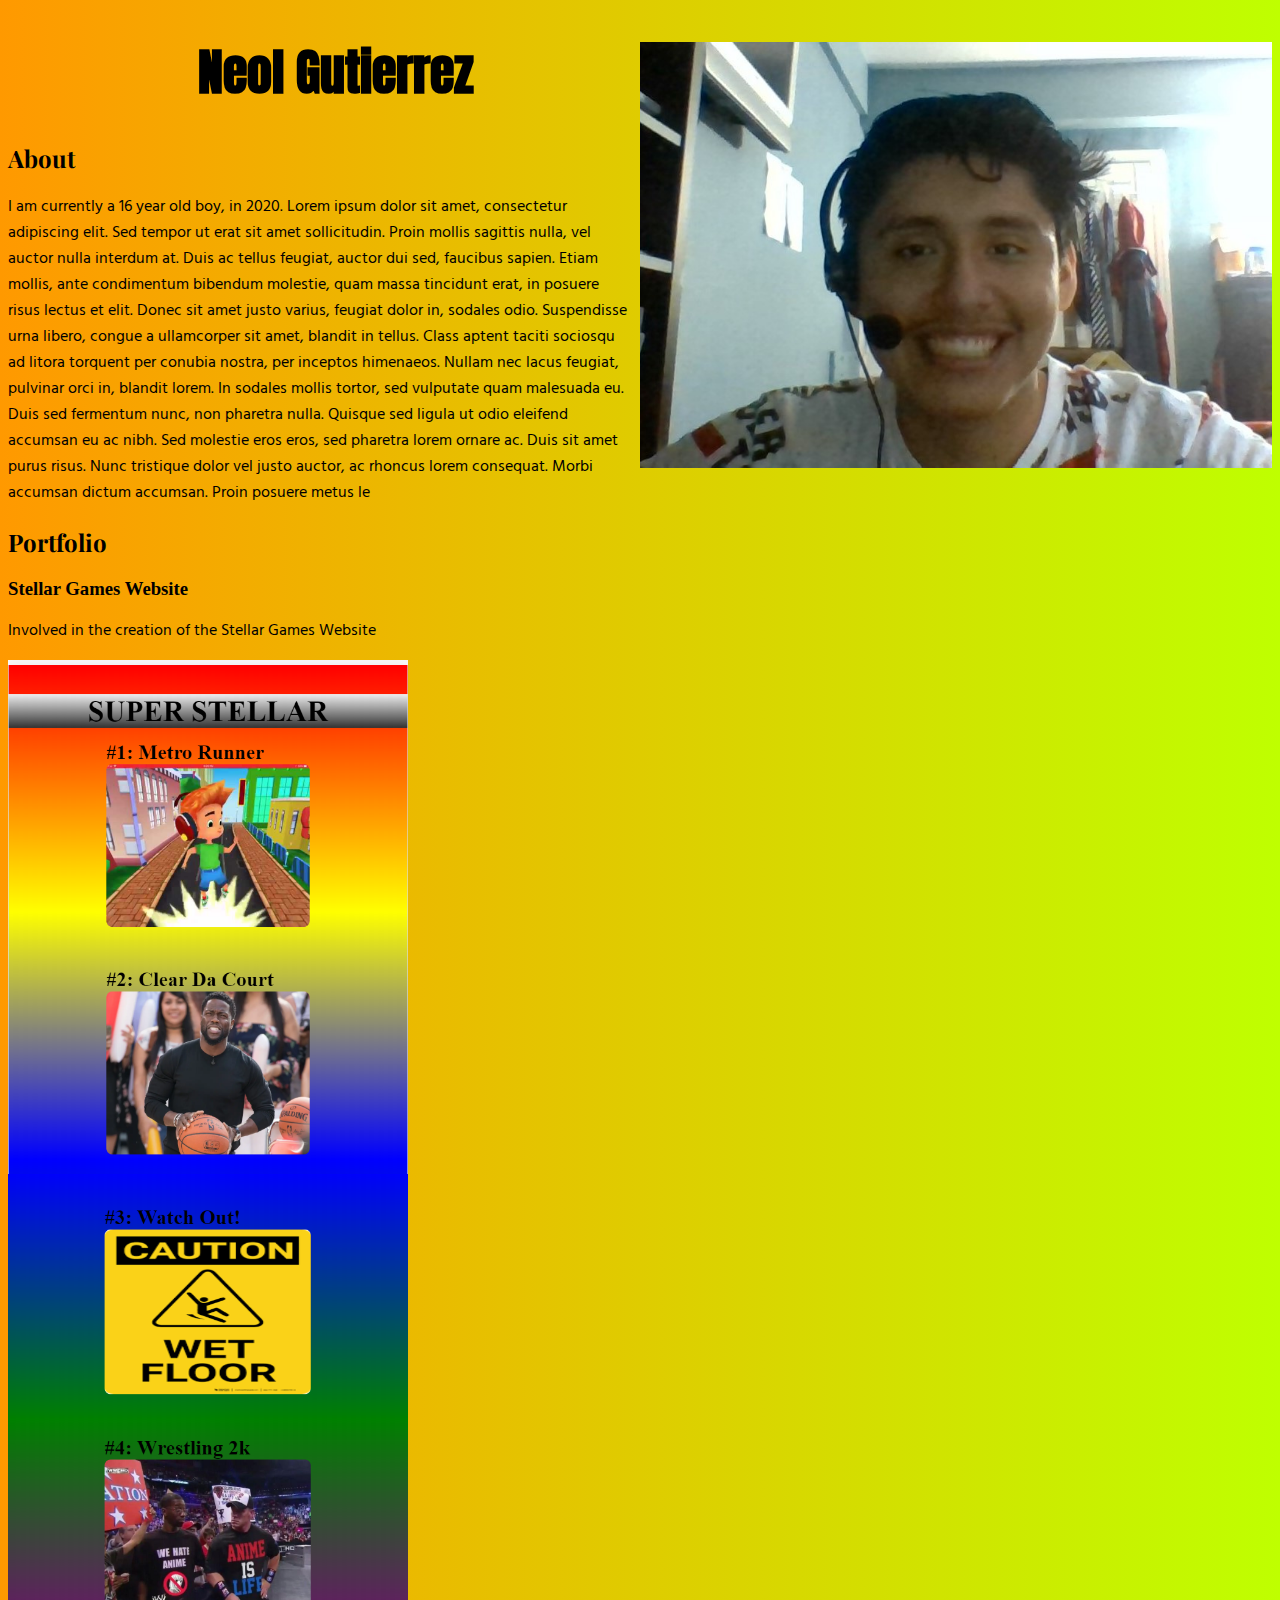
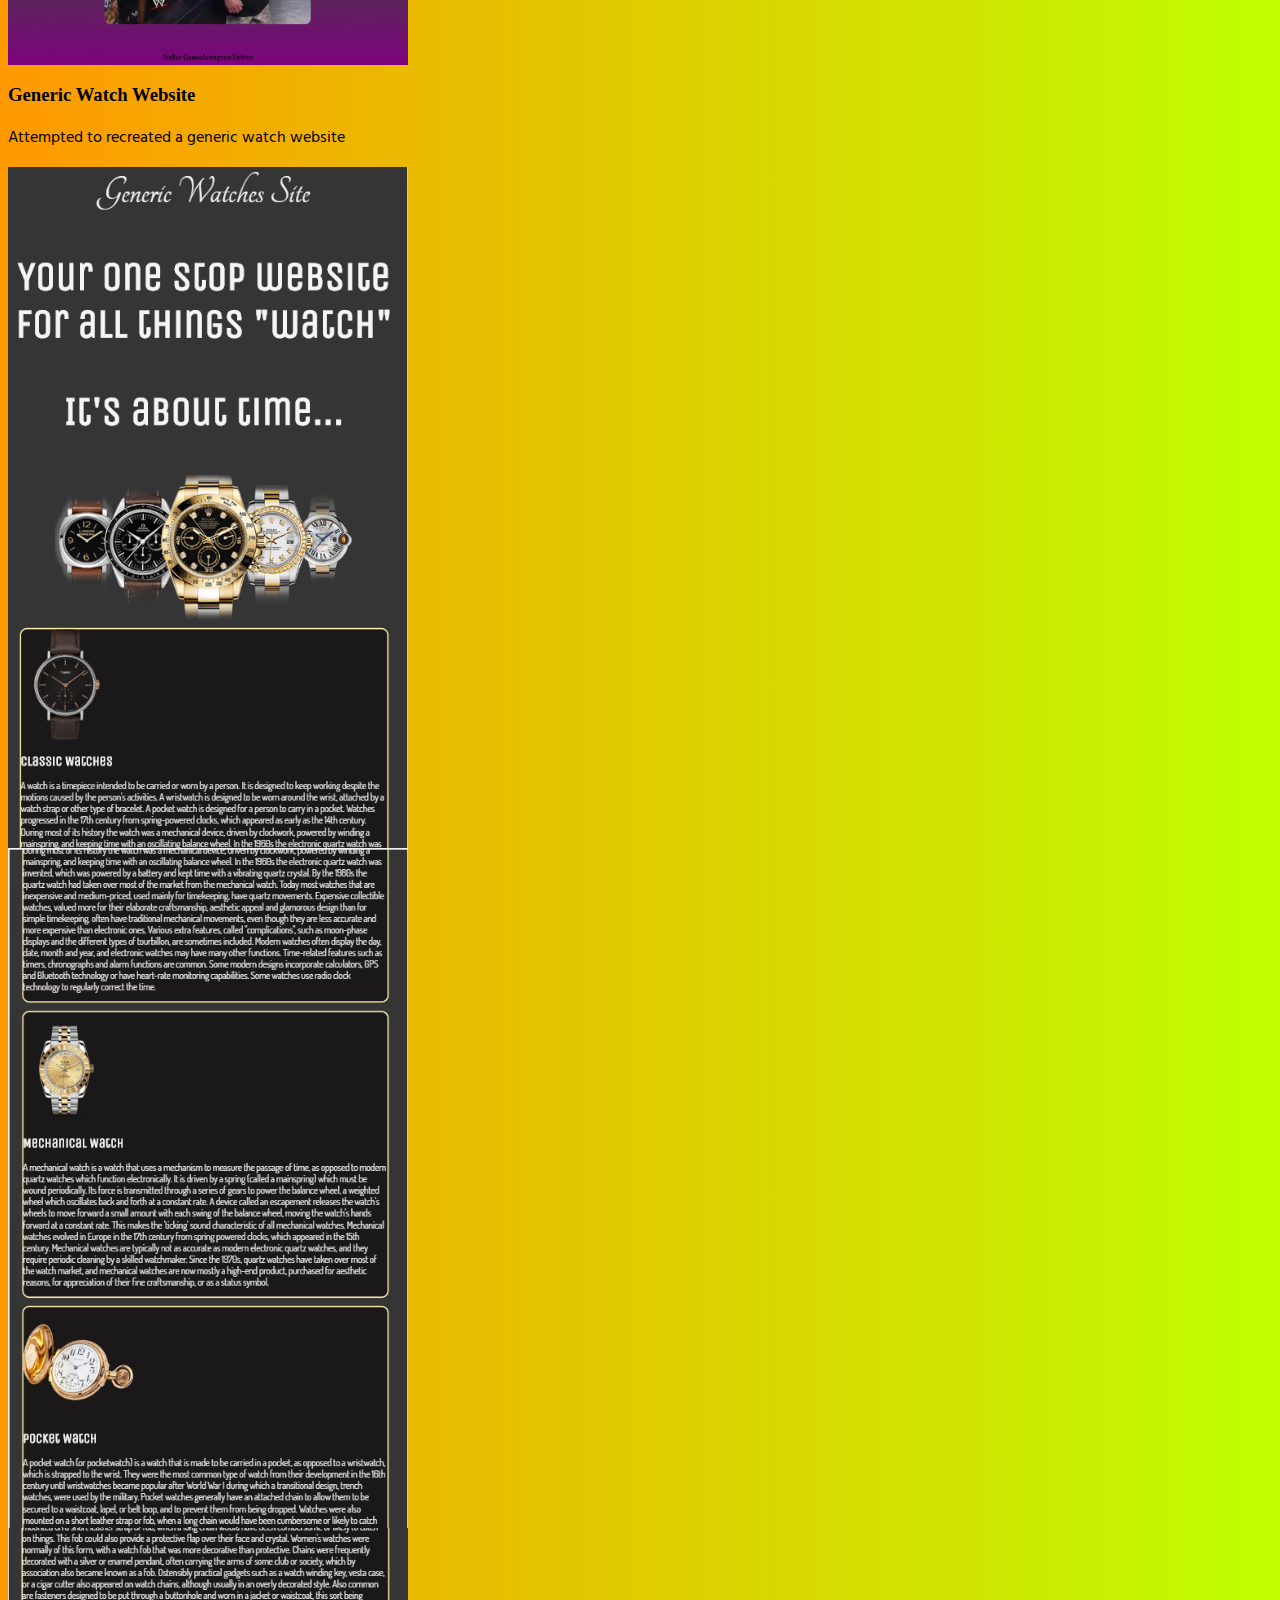
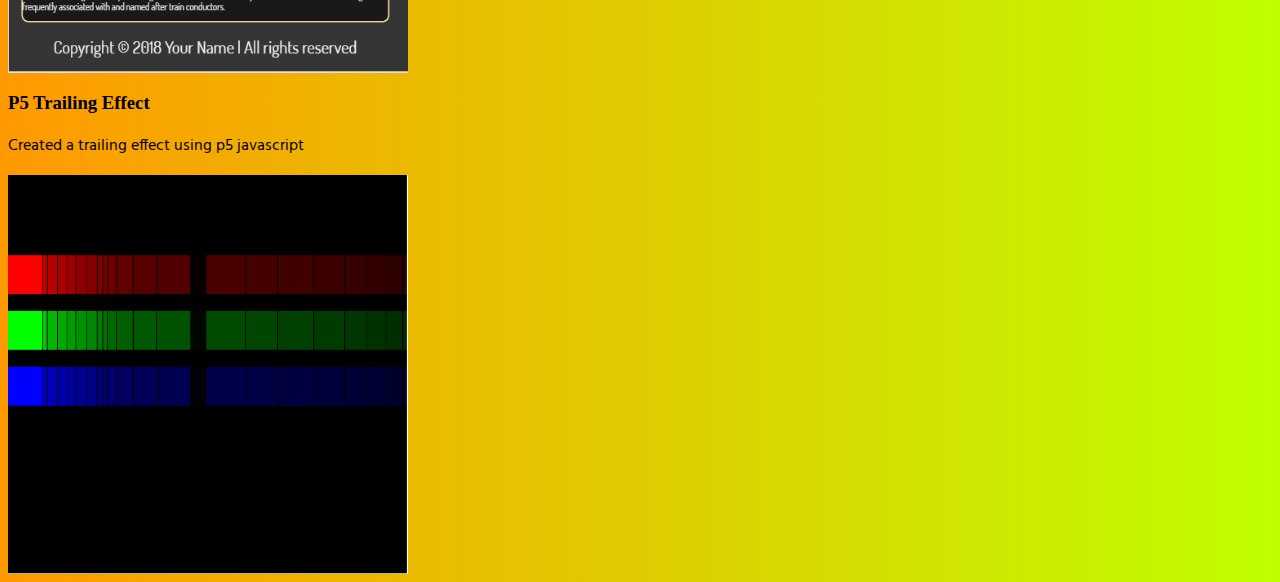
==== index.html @ 971976ae "personal website" ====
<!DOCTYPE html>
<html>
<head>
    <link rel="stylesheet" href="style.css">
    <title>Neol Gutierrez</title>
    <link href="https://fonts.googleapis.com/css2?family=Playfair+Display&display=swap" rel="stylesheet">
    <link href="https://fonts.googleapis.com/css2?family=Anton&family=Playfair+Display&display=swap" rel="stylesheet">
    <link href="https://fonts.googleapis.com/css2?family=Anton&family=Hind:wght@300&family=Playfair+Display&display=swap" rel="stylesheet">
</head>
<body>
    <div class="top">
        <h1 id = "name"> Neol Gutierrez</h1>
        <img src="assets/myPicture.jpg">
    </div>
    <div class="about">
        <h2  class = "subtitle" id = "about">About</h2>
        <p class="text">I am currently a 16 year old boy, in 2020. Lorem ipsum dolor sit amet, consectetur adipiscing elit. Sed tempor ut erat sit amet sollicitudin. Proin mollis sagittis nulla, vel auctor nulla interdum at. 
            Duis ac tellus feugiat, auctor dui sed, faucibus sapien. Etiam mollis, ante condimentum bibendum molestie, quam massa tincidunt erat, in posuere risus lectus et elit. Donec sit amet justo varius, feugiat dolor in, sodales odio. 
            Suspendisse urna libero, congue a ullamcorper sit amet, blandit in tellus. Class aptent taciti sociosqu ad litora torquent per conubia nostra, per inceptos himenaeos. 
            Nullam nec lacus feugiat, pulvinar orci in, blandit lorem. In sodales mollis tortor, sed vulputate quam malesuada eu. Duis sed fermentum nunc, non pharetra nulla. 
            Quisque sed ligula ut odio eleifend accumsan eu ac nibh. Sed molestie eros eros, sed pharetra lorem ornare ac. Duis sit amet purus risus. Nunc tristique dolor vel justo auctor, ac rhoncus lorem consequat.
            Morbi accumsan dictum accumsan. Proin posuere metus le</p>
    </div>
    <div class = "portfolio">
        <h2 class ="subtitle" id = "portfolio">Portfolio</h2>
        <h3 class ="superSubtitle">Stellar Games Website</h3>
        <p class = "text" >Involved in the creation of the Stellar Games Website</p>
        <img class ="stellarWeb"src = "assets/stellarwebsite1.PNG">
        <img class ="stellarWeb"src = "assets/stellarwebsite2.PNG"> 
        <h3 class ="superSubtitle">Generic Watch Website</h3>
        <p class = "text" >Attempted to recreated a generic watch website</p>
        <img class ="watchWeb"src = "assets/watch1.PNG">
        <img class ="watchWeb"src = "assets/watch2.PNG">
        <img class ="watchWeb"src = "assets/watch3.PNG">
        <h3 class ="superSubtitle">P5 Trailing Effect</h3>
        <p class = "text" >Created a trailing effect using p5 javascript</p>
        <img class ="p5Web"src = "assets/p5effect.PNG">

        
        
    </div>

</body>
</html>
---- style.css ----
.text{
    font-family: 'Hind', sans-serif;
}
body{
    background-image: linear-gradient(to right,#ff9900,#bfff00);
}

.top img{
    float:right;
    margin-top: -100px;
    width: 50%;
    margin-left: 10px;
}
#name{
    font-size: 50px;
    margin-left: 15%;
    font-family: 'Anton', sans-serif;
}
.subtitle{
    font-family: 'Playfair Display', serif;
}
.portfolio img{
    display: block;
    width: 400px;
}
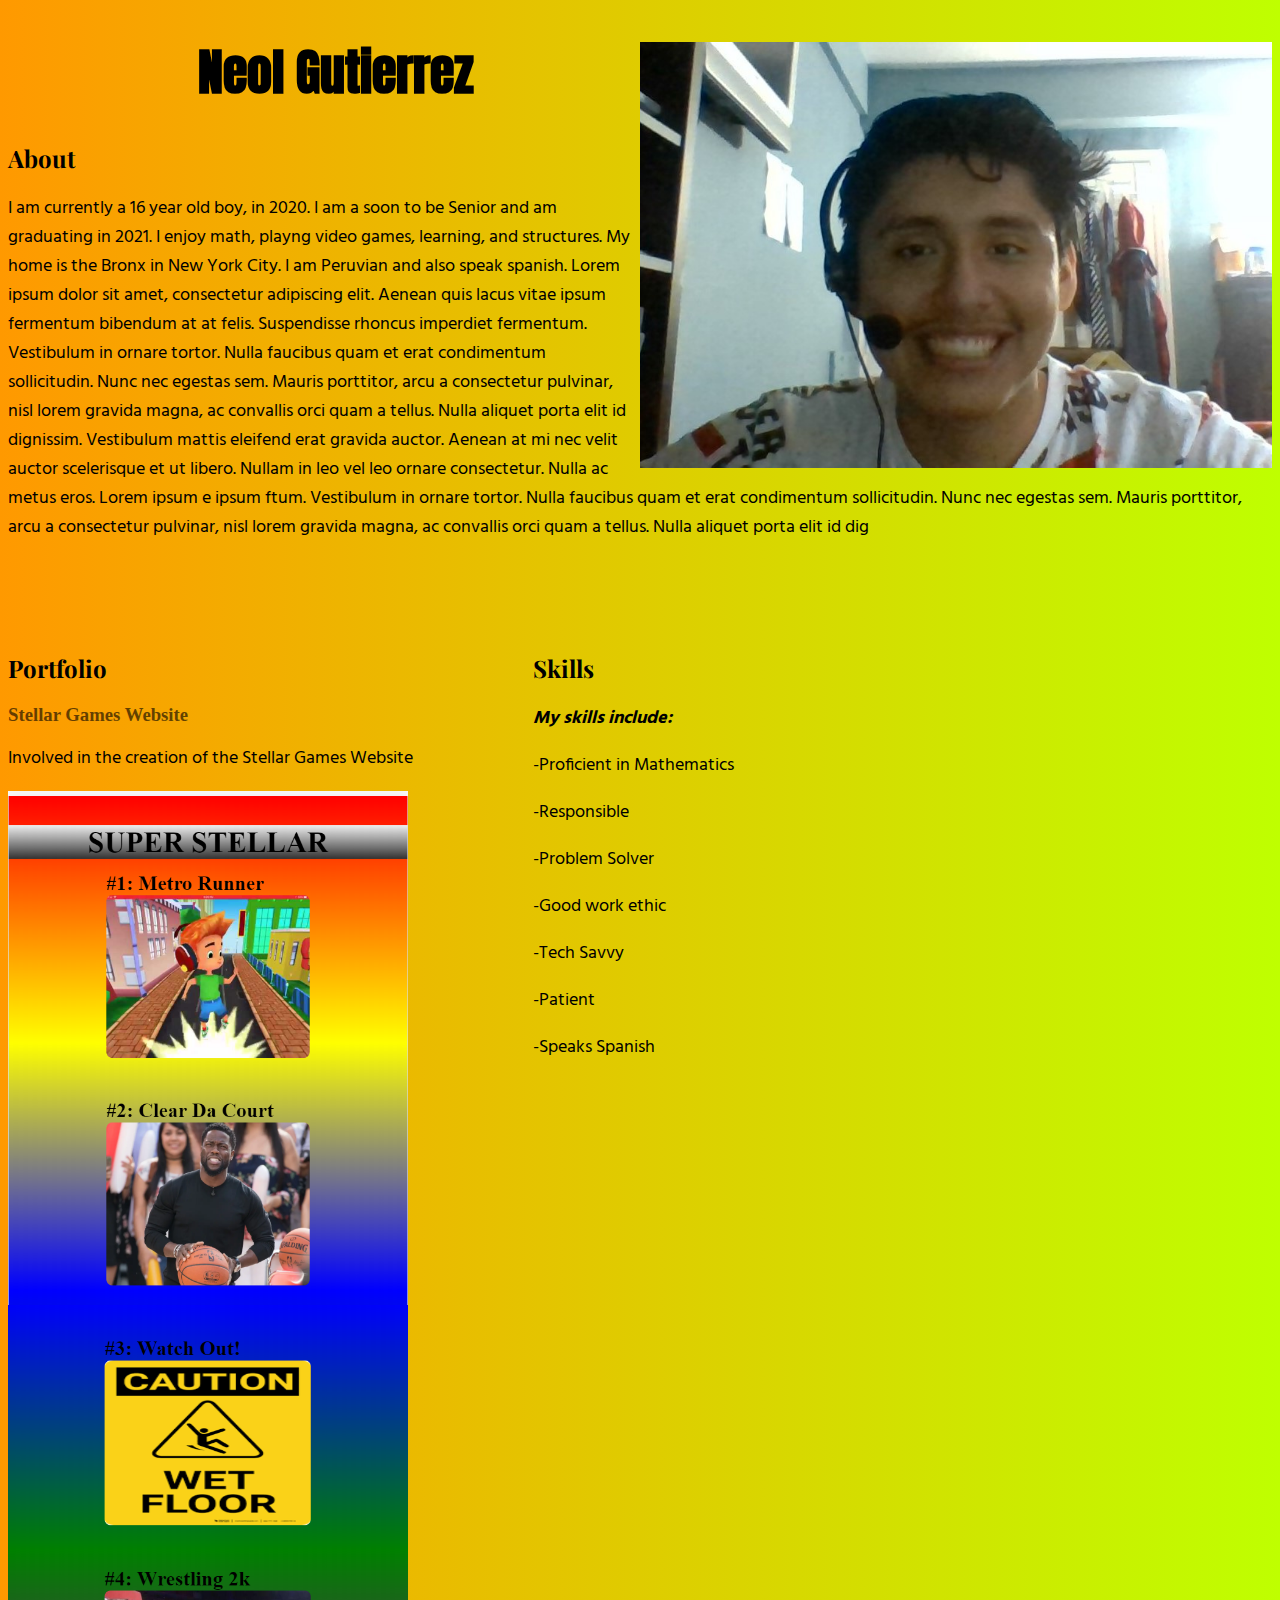
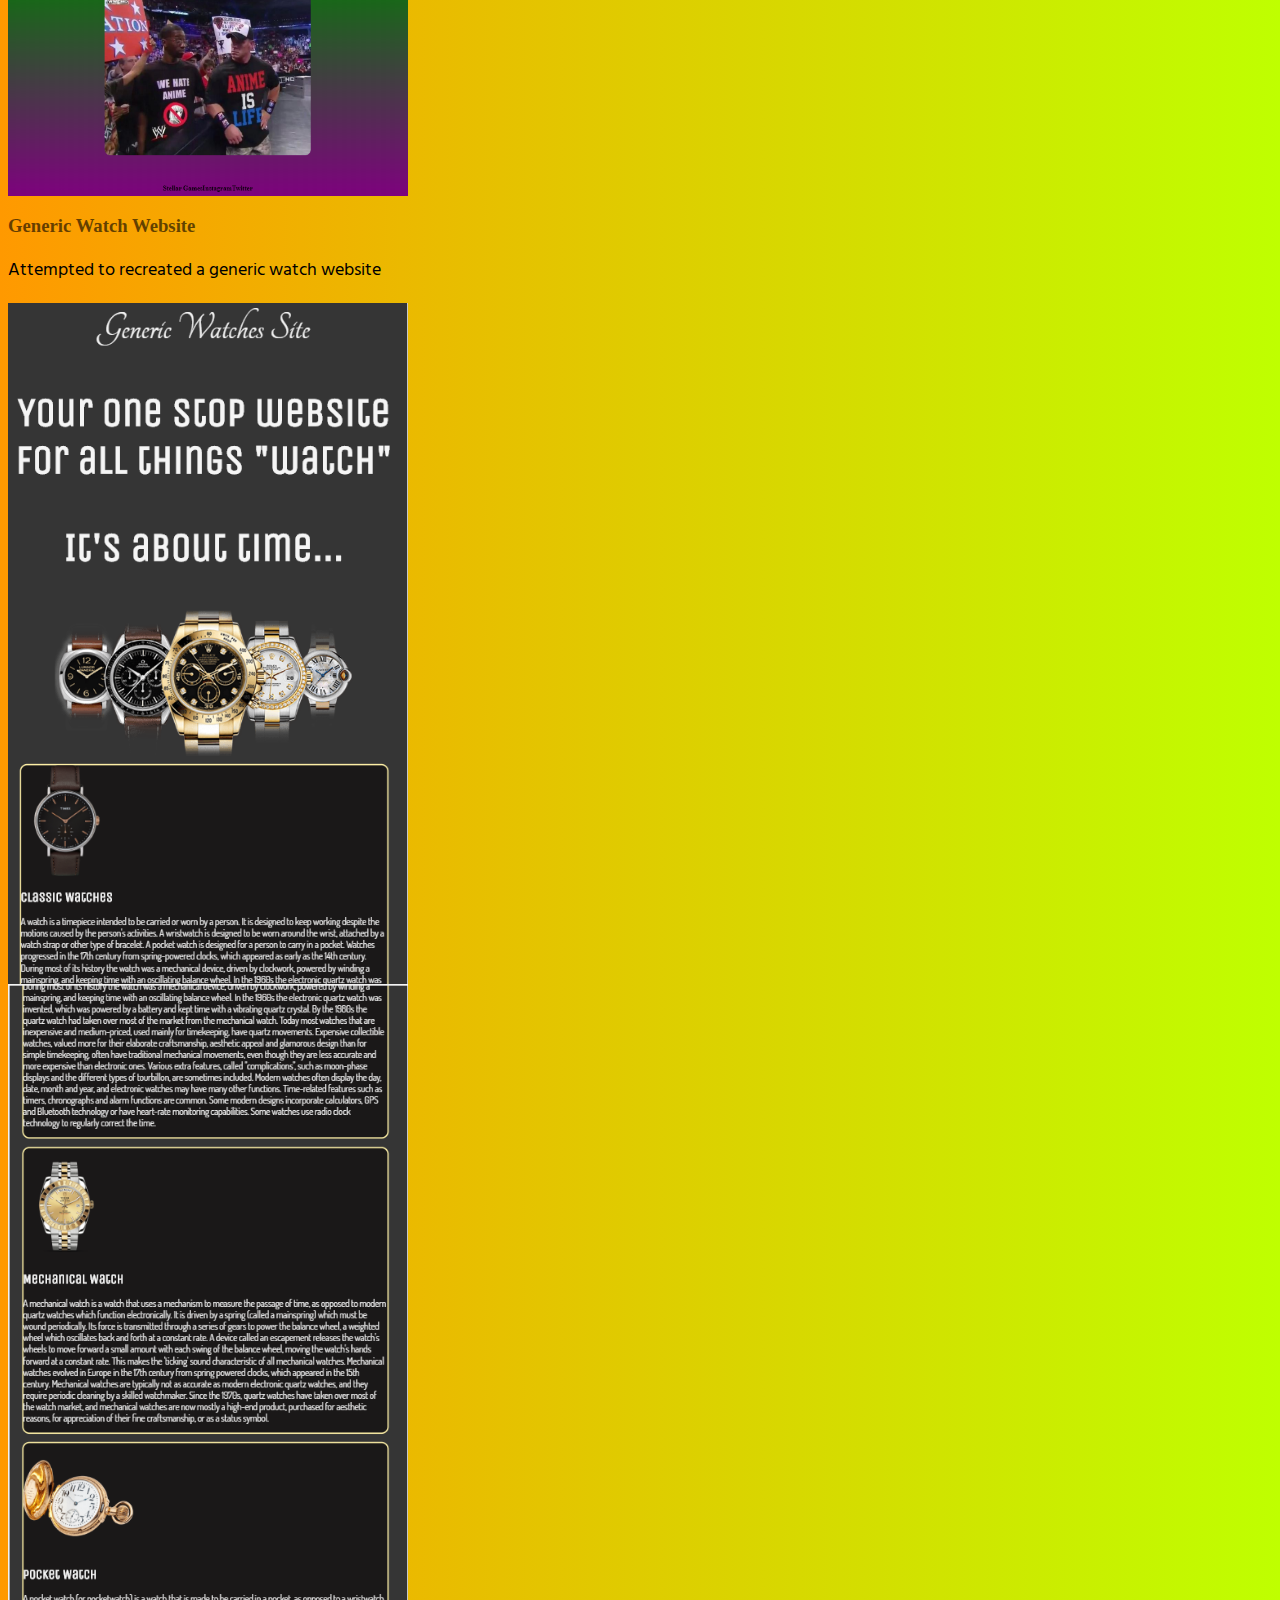
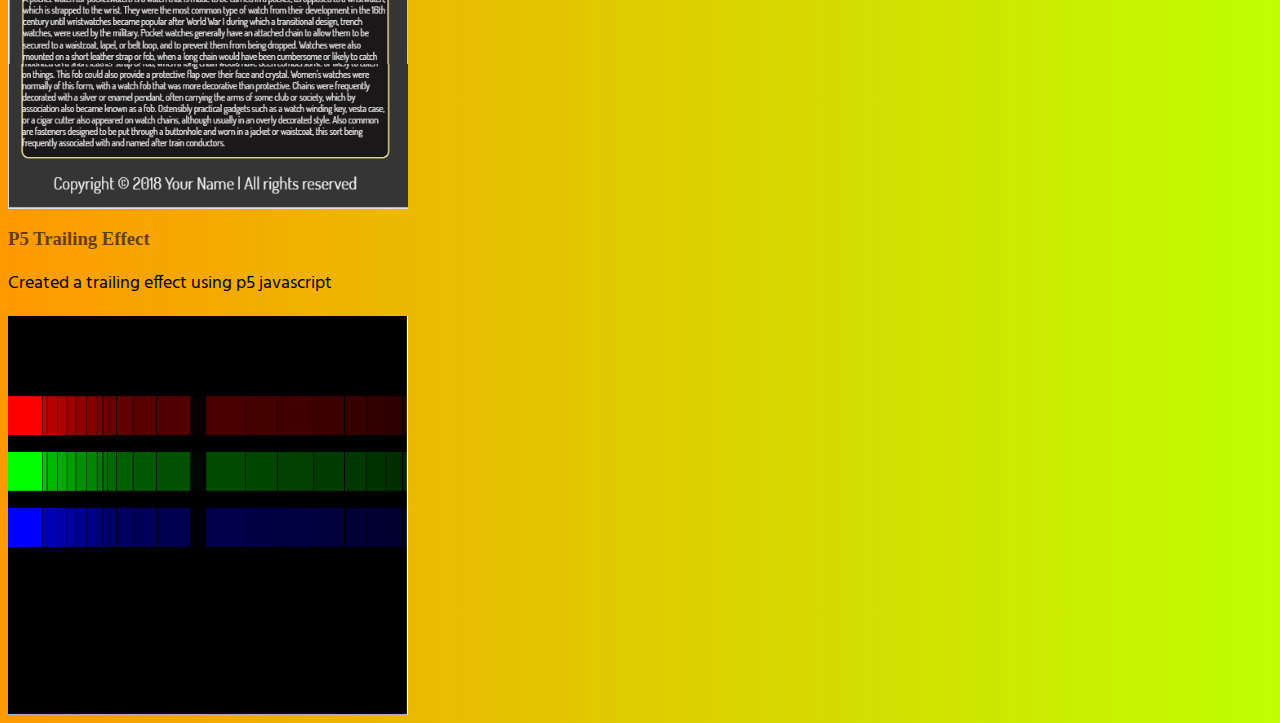
==== commit 7509afdd: "personal webpage" ====
--- a/index.html
+++ b/index.html
@@ -14,12 +14,26 @@
     </div>
     <div class="about">
         <h2  class = "subtitle" id = "about">About</h2>
-        <p class="text">I am currently a 16 year old boy, in 2020. Lorem ipsum dolor sit amet, consectetur adipiscing elit. Sed tempor ut erat sit amet sollicitudin. Proin mollis sagittis nulla, vel auctor nulla interdum at. 
-            Duis ac tellus feugiat, auctor dui sed, faucibus sapien. Etiam mollis, ante condimentum bibendum molestie, quam massa tincidunt erat, in posuere risus lectus et elit. Donec sit amet justo varius, feugiat dolor in, sodales odio. 
-            Suspendisse urna libero, congue a ullamcorper sit amet, blandit in tellus. Class aptent taciti sociosqu ad litora torquent per conubia nostra, per inceptos himenaeos. 
-            Nullam nec lacus feugiat, pulvinar orci in, blandit lorem. In sodales mollis tortor, sed vulputate quam malesuada eu. Duis sed fermentum nunc, non pharetra nulla. 
-            Quisque sed ligula ut odio eleifend accumsan eu ac nibh. Sed molestie eros eros, sed pharetra lorem ornare ac. Duis sit amet purus risus. Nunc tristique dolor vel justo auctor, ac rhoncus lorem consequat.
-            Morbi accumsan dictum accumsan. Proin posuere metus le</p>
+        <p class="text">I am currently a 16 year old boy, in 2020. I am a soon to be Senior and am graduating in 2021. I enjoy math, playng video games, learning, and 
+            structures. My home is the Bronx in New York City. I am Peruvian and also speak spanish. Lorem ipsum dolor sit amet, consectetur adipiscing elit. Aenean quis lacus vitae ipsum fermentum bibendum at at felis. Suspendisse rhoncus imperdiet fermentum. Vestibulum in ornare tortor. Nulla faucibus quam et erat condimentum sollicitudin. Nunc nec egestas sem. Mauris porttitor, arcu a consectetur pulvinar, nisl lorem gravida magna, ac convallis orci quam a tellus. Nulla aliquet porta elit id dignissim. Vestibulum mattis eleifend erat gravida auctor. Aenean at mi nec velit auctor scelerisque et ut libero. Nullam in leo vel leo ornare consectetur. Nulla ac metus eros.
+            Lorem ipsum e ipsum ftum. Vestibulum in ornare tortor. Nulla faucibus quam et erat condimentum sollicitudin. Nunc nec egestas sem. Mauris porttitor, arcu a consectetur pulvinar, nisl lorem gravida magna, ac convallis orci quam a tellus. Nulla aliquet porta elit id dig
+
+        </p>
+    </div>
+    <br>
+    <br>
+    <br>
+    <br>
+    <div class = "skills">
+        <h2 class= "subtitle">Skills</h2>
+        <p class ="text" id ="topSkills"><strong>My skills include:</strong></p>
+        <p class ="text"> -Proficient in Mathematics</p>
+        <p class ="text"> -Responsible</p>
+        <p class ="text"> -Problem Solver</p>
+        <p class ="text"> -Good work ethic</p>
+        <p class ="text"> -Tech Savvy</p>
+        <p class ="text"> -Patient</p>
+        <p class ="text"> -Speaks Spanish</p>
     </div>
     <div class = "portfolio">
         <h2 class ="subtitle" id = "portfolio">Portfolio</h2>
@@ -27,18 +41,17 @@
         <p class = "text" >Involved in the creation of the Stellar Games Website</p>
         <img class ="stellarWeb"src = "assets/stellarwebsite1.PNG">
         <img class ="stellarWeb"src = "assets/stellarwebsite2.PNG"> 
+
         <h3 class ="superSubtitle">Generic Watch Website</h3>
         <p class = "text" >Attempted to recreated a generic watch website</p>
         <img class ="watchWeb"src = "assets/watch1.PNG">
         <img class ="watchWeb"src = "assets/watch2.PNG">
         <img class ="watchWeb"src = "assets/watch3.PNG">
+
         <h3 class ="superSubtitle">P5 Trailing Effect</h3>
         <p class = "text" >Created a trailing effect using p5 javascript</p>
         <img class ="p5Web"src = "assets/p5effect.PNG">
-
-        
-        
     </div>
-
+    
 </body>
 </html>
--- a/style.css
+++ b/style.css
@@ -1,5 +1,6 @@
 .text{
     font-family: 'Hind', sans-serif;
+    font-size: 18px;
 }
 body{
     background-image: linear-gradient(to right,#ff9900,#bfff00);
@@ -22,4 +23,15 @@
 .portfolio img{
     display: block;
     width: 400px;
+}
+.skills{
+    float: right;
+}
+.superSubtitle{
+    color: black;
+    opacity: 60%;
+}
+#topSkills{
+    font-style: italic;
+    margin-right: 600px;
 }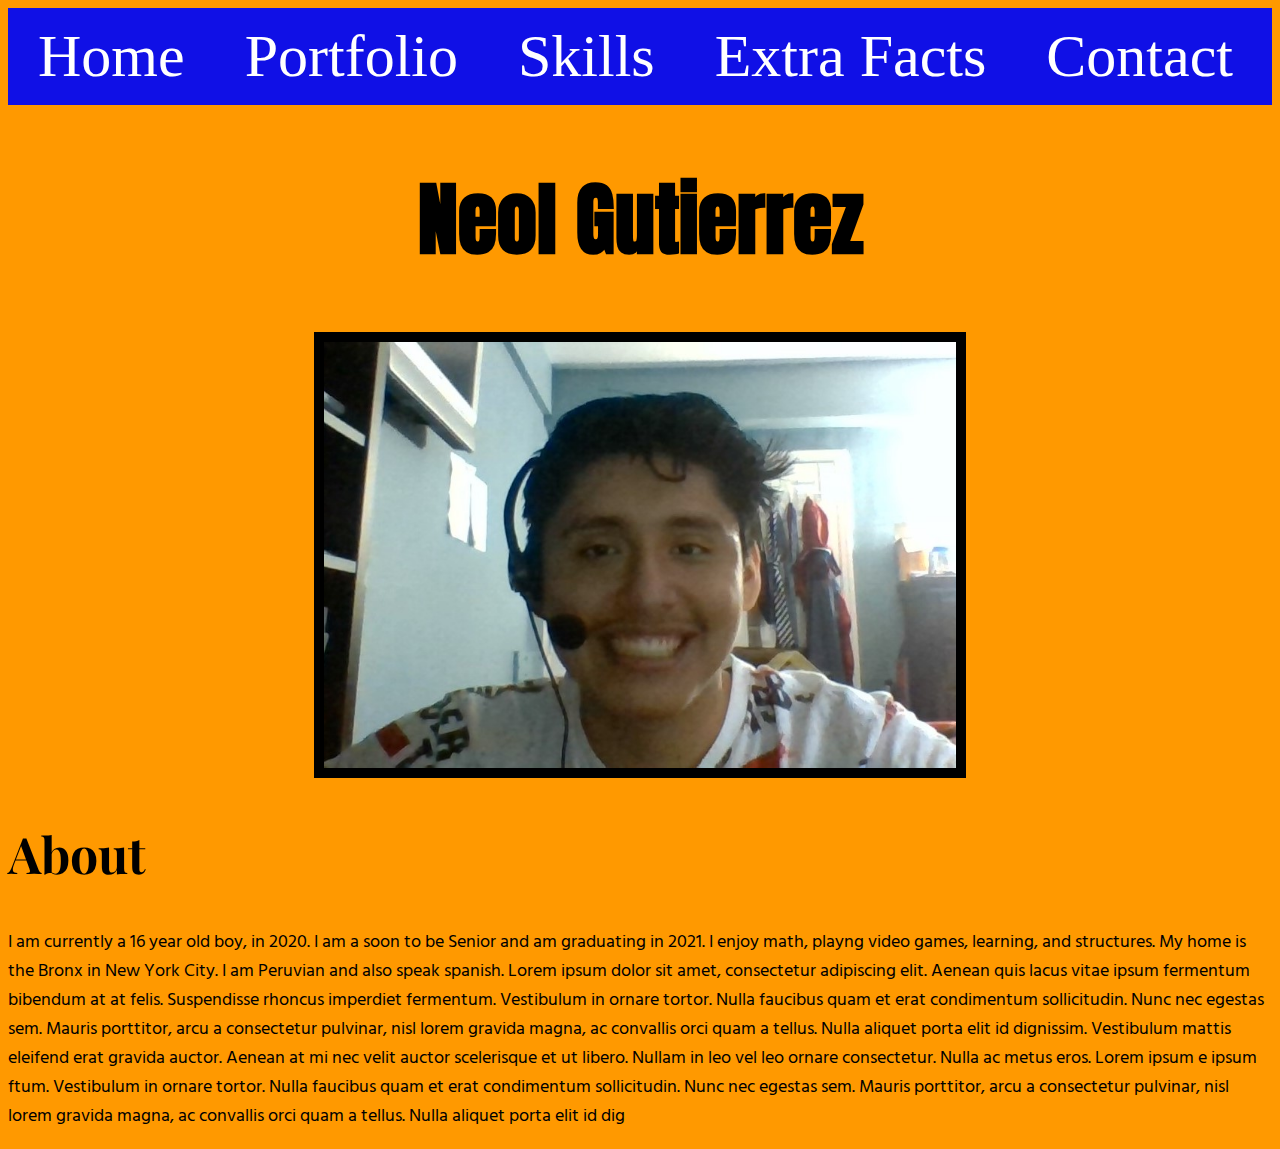
==== commit 14cce4a4: "personal website" ====
--- a/index.html
+++ b/index.html
@@ -1,13 +1,22 @@
 <!DOCTYPE html>
 <html>
 <head>
-    <link rel="stylesheet" href="style.css">
+    <link rel="stylesheet" href="lib/css/style.css">
     <title>Neol Gutierrez</title>
     <link href="https://fonts.googleapis.com/css2?family=Playfair+Display&display=swap" rel="stylesheet">
     <link href="https://fonts.googleapis.com/css2?family=Anton&family=Playfair+Display&display=swap" rel="stylesheet">
     <link href="https://fonts.googleapis.com/css2?family=Anton&family=Hind:wght@300&family=Playfair+Display&display=swap" rel="stylesheet">
 </head>
 <body>
+    <div >
+        <ul id = 'navBar'>
+            <li><a href="index.html">Home</a></li>
+            <li><a href="lib/html/portfolio.html">Portfolio</a></li>
+            <li><a href="lib/html/skills.html">Skills</a></li>
+            <li><a href="lib/html/extrafacts.html">Extra Facts</a></li>
+            <li><a href="lib/hml/contact.html">Contact</a></li>
+        </ul>
+    </div>
     <div class="top">
         <h1 id = "name"> Neol Gutierrez</h1>
         <img src="assets/myPicture.jpg">
@@ -15,42 +24,13 @@
     <div class="about">
         <h2  class = "subtitle" id = "about">About</h2>
         <p class="text">I am currently a 16 year old boy, in 2020. I am a soon to be Senior and am graduating in 2021. I enjoy math, playng video games, learning, and 
-            structures. My home is the Bronx in New York City. I am Peruvian and also speak spanish. Lorem ipsum dolor sit amet, consectetur adipiscing elit. Aenean quis lacus vitae ipsum fermentum bibendum at at felis. Suspendisse rhoncus imperdiet fermentum. Vestibulum in ornare tortor. Nulla faucibus quam et erat condimentum sollicitudin. Nunc nec egestas sem. Mauris porttitor, arcu a consectetur pulvinar, nisl lorem gravida magna, ac convallis orci quam a tellus. Nulla aliquet porta elit id dignissim. Vestibulum mattis eleifend erat gravida auctor. Aenean at mi nec velit auctor scelerisque et ut libero. Nullam in leo vel leo ornare consectetur. Nulla ac metus eros.
-            Lorem ipsum e ipsum ftum. Vestibulum in ornare tortor. Nulla faucibus quam et erat condimentum sollicitudin. Nunc nec egestas sem. Mauris porttitor, arcu a consectetur pulvinar, nisl lorem gravida magna, ac convallis orci quam a tellus. Nulla aliquet porta elit id dig
-
+            structures. My home is the Bronx in New York City. I am Peruvian and also speak spanish. Lorem ipsum dolor sit amet, consectetur adipiscing elit. 
+            Aenean quis lacus vitae ipsum fermentum bibendum at at felis. Suspendisse rhoncus imperdiet fermentum. Vestibulum in ornare tortor. 
+            Nulla faucibus quam et erat condimentum sollicitudin. Nunc nec egestas sem. Mauris porttitor, arcu a consectetur pulvinar, nisl lorem gravida magna, ac convallis orci quam a tellus. 
+            Nulla aliquet porta elit id dignissim. Vestibulum mattis eleifend erat gravida auctor. Aenean at mi nec velit auctor scelerisque et ut libero. Nullam in leo vel leo ornare consectetur. Nulla ac metus eros.
+            Lorem ipsum e ipsum ftum. Vestibulum in ornare tortor. Nulla faucibus quam et erat condimentum sollicitudin. Nunc nec egestas sem. Mauris porttitor, arcu a consectetur pulvinar, nisl lorem gravida magna, ac convallis orci quam a tellus. 
+            Nulla aliquet porta elit id dig
         </p>
-    </div>
-    <br>
-    <br>
-    <br>
-    <br>
-    <div class = "skills">
-        <h2 class= "subtitle">Skills</h2>
-        <p class ="text" id ="topSkills"><strong>My skills include:</strong></p>
-        <p class ="text"> -Proficient in Mathematics</p>
-        <p class ="text"> -Responsible</p>
-        <p class ="text"> -Problem Solver</p>
-        <p class ="text"> -Good work ethic</p>
-        <p class ="text"> -Tech Savvy</p>
-        <p class ="text"> -Patient</p>
-        <p class ="text"> -Speaks Spanish</p>
-    </div>
-    <div class = "portfolio">
-        <h2 class ="subtitle" id = "portfolio">Portfolio</h2>
-        <h3 class ="superSubtitle">Stellar Games Website</h3>
-        <p class = "text" >Involved in the creation of the Stellar Games Website</p>
-        <img class ="stellarWeb"src = "assets/stellarwebsite1.PNG">
-        <img class ="stellarWeb"src = "assets/stellarwebsite2.PNG"> 
-
-        <h3 class ="superSubtitle">Generic Watch Website</h3>
-        <p class = "text" >Attempted to recreated a generic watch website</p>
-        <img class ="watchWeb"src = "assets/watch1.PNG">
-        <img class ="watchWeb"src = "assets/watch2.PNG">
-        <img class ="watchWeb"src = "assets/watch3.PNG">
-
-        <h3 class ="superSubtitle">P5 Trailing Effect</h3>
-        <p class = "text" >Created a trailing effect using p5 javascript</p>
-        <img class ="p5Web"src = "assets/p5effect.PNG">
     </div>
     
 </body>
--- a/lib/css/style.css
+++ b/lib/css/style.css
@@ -0,0 +1,68 @@
+.text{
+    font-family: 'Hind', sans-serif;
+    font-size: 18px;
+}
+body{
+    background-color: #ff9900;
+}
+
+.top img{
+    display: block;
+    margin-left: auto;
+    margin-right: auto;
+    width: 50%;
+    border-style: solid;
+    border-width: 10px;
+}
+#name{
+    font-size: 80px;
+    text-align: center;
+    font-family: 'Anton', sans-serif;
+}
+.subtitle{
+    font-family: 'Playfair Display', serif;
+    font-size: 50px;
+}
+.portfolio{
+    display:flex;
+    justify-items: flex-start;
+    justify-content: space-between;
+}
+.portfolio img{
+    display: flex;
+    width: 400px;
+}
+.skills{
+    float: right;
+}
+.superSubtitle{
+    color: black;
+    opacity: 60%;
+}
+#topSkills{
+    font-style: italic;
+    margin-right: 600px;
+}
+
+#navBar{
+    list-style-type: none;
+    margin: 0;
+    padding: 0;
+    font-size: 60px;
+    overflow: hidden; /* prevents item form intersecting other items*/
+    background-color: #1010e6;
+    font-family: fantasy;
+}
+li{
+    float:left;
+}
+li a{
+    display: block;
+    color: white;
+    text-align: center;
+    padding: 14px 30px;
+    text-decoration: none; /*takes off the underline theme from the links*/
+}
+li a:hover{
+    background-color: #0300ab;
+}